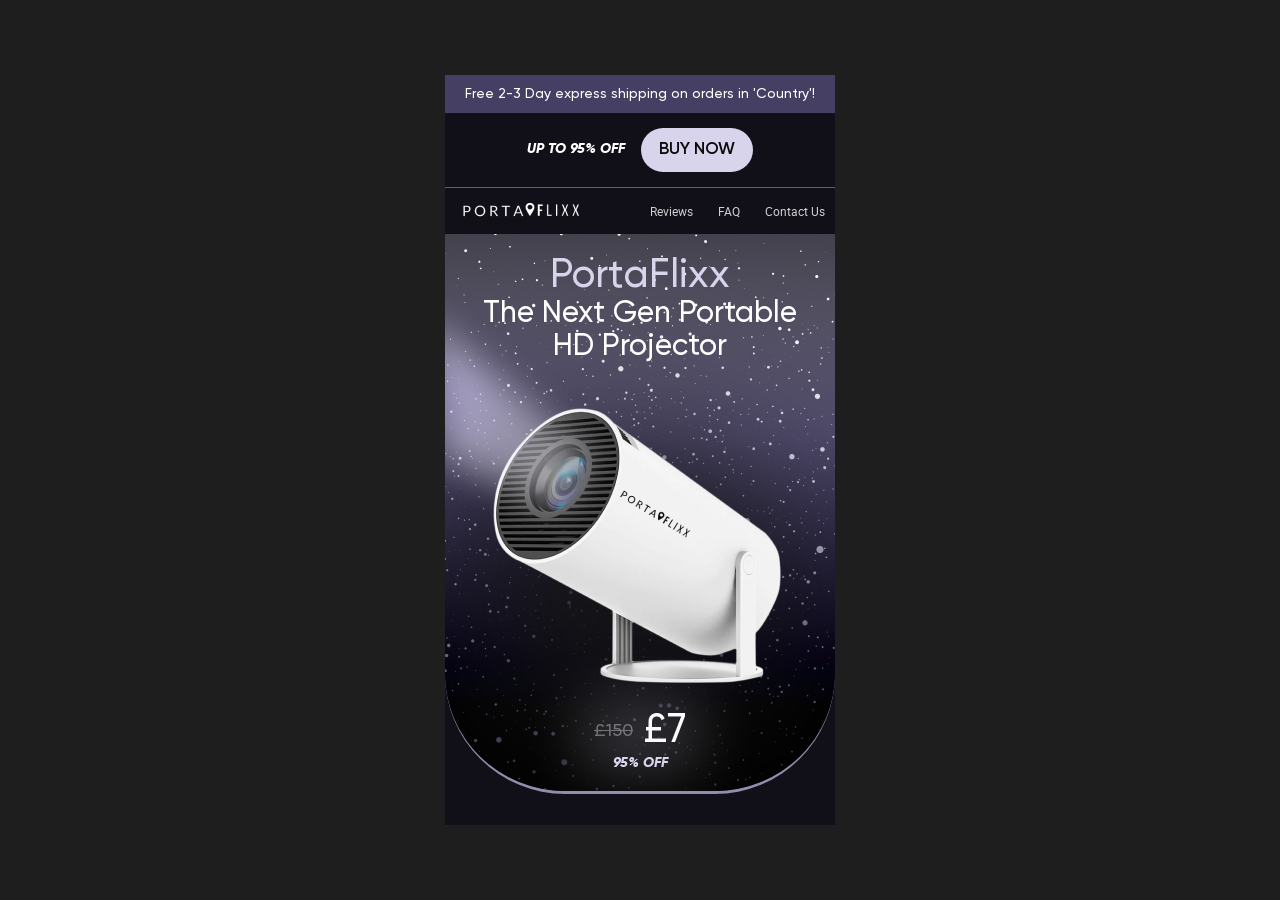
==== app/index.html @ 37bb4fdc "data loaded" ====
<!DOCTYPE html>
<html lang="en">
  <head>
    <meta charset="UTF-8" />
    <meta http-equiv="X-UA-Compatible" content="IE=edge" />
    <meta name="viewport" content="width=device-width, initial-scale=1.0" />
    <title>Document</title>
    <link rel="stylesheet" href="./css/style.css" />
    <script src="./js/app.js" defer></script>
  </head>
  <body>
    <div class="position">
      <div class="container">
        <div class="pre-header">
          <div class="pre-header__offer">
            Free 2-3 Day express shipping on orders in 'Country'!
          </div>
          <div class="pre-header__discount">
            <div class="pre-header__discount-descriptor discount-descriptor">
              Up to 95% off
            </div>
            <div class="pre-header__discount-button button">Buy now</div>
          </div>
        </div>

        <header class="header">
          <div class="header__logo">
            <a class="header__logo-link" href="#">
              <img
                class="header__logo-image"
                src="./images/src/logo.png"
                alt="Logo"
            /></a>
          </div>

          <nav class="header__nav nav">
            <ul class="nav__list">
              <li class="nav__item">
                <a class="nav__link" href="#">Reviews</a>
              </li>
              <li class="nav__item"><a class="nav__link" href="#">FAQ</a></li>
              <li class="nav__item">
                <a class="nav__link" href="#">Contact Us</a>
              </li>
            </ul>
          </nav>
        </header>

        <main class="page">
          <div class="page__main-block main-block">
            <img
              class="main-block__background"
              src="./images/src/background.png"
              alt="background"
            />
            <div class="main-block__wrapper">
              <div class="main-block__body">
                <div class="main-block__title-block title-block">
                  <h1 class="title-block__main-title">PortaFlixx</h1>
                  <h2 class="title-block__post-title">
                    the next gen portable HD projector
                  </h2>
                </div>

                <div class="main-block__content">
                  <div class="main-block__image-wrapper">
                    <img
                      class="main-block__image"
                      src="./images/src/mic.png"
                      alt="Mic"
                    />
                    <img
                      class="main-block__image-light"
                      src="./images/src/lightOfMic.png"
                      alt="light"
                    />
                  </div>

                  <div class="main-block__price-block price-block">
                    <div class="price-block__price"><span>£150</span> £7</div>
                    <div
                      class="main-block__discount discount-descriptor discount-descriptor--purple"
                    >
                      95% off
                    </div>
                  </div>
                </div>
              </div>
            </div>
          </div>
        </main>
      </div>
    </div>
  </body>
</html>
---- app/css/style.css ----
@font-face {
  font-family: "Roboto";
  src: url("../fonts/roboto-regular-webfont.woff2") format("woff2");
  font-weight: 400;
  font-style: normal;
}
@font-face {
  font-family: "Gilroy";
  src: url("../fonts/Gilroy-Medium.ttf") format("ttf");
  src: url("../fonts/Gilroy-Medium.woff2") format("woff2");
  font-weight: 500;
  font-style: normal;
}
@font-face {
  font-family: "Gilroy";
  src: url("../fonts/Gilroy-SemiboldItalic.ttf") format("ttf");
  src: url("../fonts/Gilroy-SemiboldItalic.woff2") format("woff2");
  font-weight: 700;
  font-style: italic;
}
@font-face {
  font-family: "Gilroy";
  src: url("../fonts/Gilroy-Semibold.ttf") format("ttf");
  src: url("../fonts/Gilroy-Semibold.woff2") format("woff2");
  font-weight: 700;
  font-style: normal;
}

* {
  padding: 0px;
  margin: 0px;
  border: none;
}

*,
*::before,
*::after {
  box-sizing: border-box;
}

a,
a:link,
a:visited {
  text-decoration: none;
  color: inherit;
}

a:hover {
  text-decoration: none;
}

aside,
nav,
footer,
header,
section,
main {
  display: block;
}

h1,
h2,
h3,
h4,
h5,
h6,
p {
  font-size: inherit;
  font-weight: inherit;
}

ul,
ul li {
  list-style: none;
}

img {
  vertical-align: top;
}

img,
svg {
  max-width: 100%;
  height: auto;
}

address {
  font-style: normal;
}

input,
textarea,
button,
select {
  font-family: inherit;
  font-size: inherit;
  color: inherit;
  background-color: transparent;
}

input::-ms-clear {
  display: none;
}

button,
input[type="submit"] {
  display: inline-block;
  box-shadow: none;
  background-color: transparent;
  background: none;
  cursor: pointer;
}

input:focus,
input:active,
button:focus,
button:active {
  outline: none;
}

button::-moz-focus-inner {
  padding: 0;
  border: 0;
}

label {
  cursor: pointer;
}

/* /////////////////global//////////////////// */

:root {
  --index: calc(1vw + 1vh);
}

html,
body {
  font-family: "Gilroy", sans-serif;
  font-weight: 500;
  font-style: normal;
  line-height: 130%;
  height: 100%;
  background-color: #1e1e1e;
  color: #fff;
}

body {
  font-size: 14px;
  overflow-x: hidden;
  min-width: 280px;
}

.button {
  font-size: 17px;
  color: #0b0b0b;
  font-weight: 600;
  text-transform: uppercase;
  display: inline-flex;
  justify-content: center;
  align-items: center;
  text-align: center;
  padding: 13px 18px;
  transition: all 0.2s ease-in-out;
  white-space: nowrap;
  background-color: #d8d4ec;
  border-radius: 40px;
  cursor: pointer;
}

.discount-descriptor {
  font-style: italic;
  font-weight: 600;
  line-height: 110%;
  text-transform: uppercase;
}

.discount-descriptor--purple {
  color: #d8d4ec;
}

.position {
  display: flex;
  justify-content: center;
  align-items: center;
  height: 100%;
}

.container {
  width: 390px;
  background: #111018;
}

/* ////////////////header//////////////// */

.pre-header__offer {
  text-align: center;
  padding: 10px;
  background: linear-gradient(0deg, #453f63 0%, #453f63 100%),
    linear-gradient(90deg, #928dab 0%, #1f1c2c 101.68%);
}
.pre-header__discount {
  display: flex;
  justify-content: center;
  align-items: center;
  gap: 16px;
  padding: 15px 10px;
}

.pre-header__discount-button:hover {
  background-color: #aba0e1;
}

.header {
  display: flex;
  align-items: center;
  justify-content: space-between;
  padding: 10px;
  border-top: 1px solid #626262;
}
.header__logo {
  width: 134px;
  height: 26px;
}
.nav__link {
  transition: color 0.2s ease-out;
}
.nav__link:hover {
  color: #fff;
}

.nav__list {
  font-family: "Roboto", sans-serif;
  color: rgba(255, 255, 255, 0.8);
  font-size: 12px;
  font-weight: 400;
  display: flex;
  justify-content: space-between;
}

.nav__item:not(:last-child) {
  margin-right: 25px;
}

/* ////////////////main-block//////////////// */

.page__main-block {
  overflow: hidden;
}
.main-block {
  position: relative;
  margin-bottom: 31px;
  background-blend-mode: soft-light, normal;
  backdrop-filter: blur(15px);
  border-radius: 0px 0px 120px 120px;
  border-bottom: 3px solid #928dab;
}
.main-block__wrapper {
  padding: 20px 10px;
}
.main-block__background {
  position: absolute;
  width: 100%;
  height: 100%;
}
.main-block__title-block {
  margin: 0 auto 25px;
}
.title-block {
  position: relative;
  text-align: center;
  max-width: 327px;
  z-index: 5;
}
.title-block__main-title {
  color: #d8d4ec;
  font-size: 40px;
  line-height: 110%;
}
.title-block__post-title {
  font-size: 30px;
  font-weight: 500;
  line-height: 110%;
  text-transform: capitalize;
}
.main-block__content {
  max-width: 315px;
  margin: 0 auto;
}
.main-block__image-wrapper {
  position: relative;
  margin-bottom: 10px;
  z-index: 1;
}
.main-block__image-wrapper::after {
  content: "";
  width: 303px;
  height: 263px;
  position: absolute;
  top: 80px;
  left: -5px;
  border-radius: 303px;
  background: #141414;
  filter: blur(75px);
  z-index: -1;
}
.main-block__image-light {
  position: absolute;
  left: -40px;
  top: -115px;
}
.price-block {
  position: relative;
  text-align: center;
  z-index: 1;
}
.price-block::after {
  content: "";
  position: absolute;
  width: 121px;
  height: 76px;
  left: 50%;
  top: 50%;
  transform: translate(-50%, -50%);
  background: radial-gradient(
    62.1% 55.7% at 52.11% 32.83%,
    rgba(204, 195, 248, 0.27) 0%,
    rgba(255, 255, 255, 0.15) 100%
  );
  filter: blur(30px);
}
.price-block__price {
  display: inline-flex;
  align-items: center;
  font-size: 40px;
  line-height: normal;
}
.price-block__price span {
  margin-right: 10px;
  color: #626262;
  font-size: 18px;
  line-height: 100%;
  text-decoration: line-through;
  text-transform: capitalize;
}
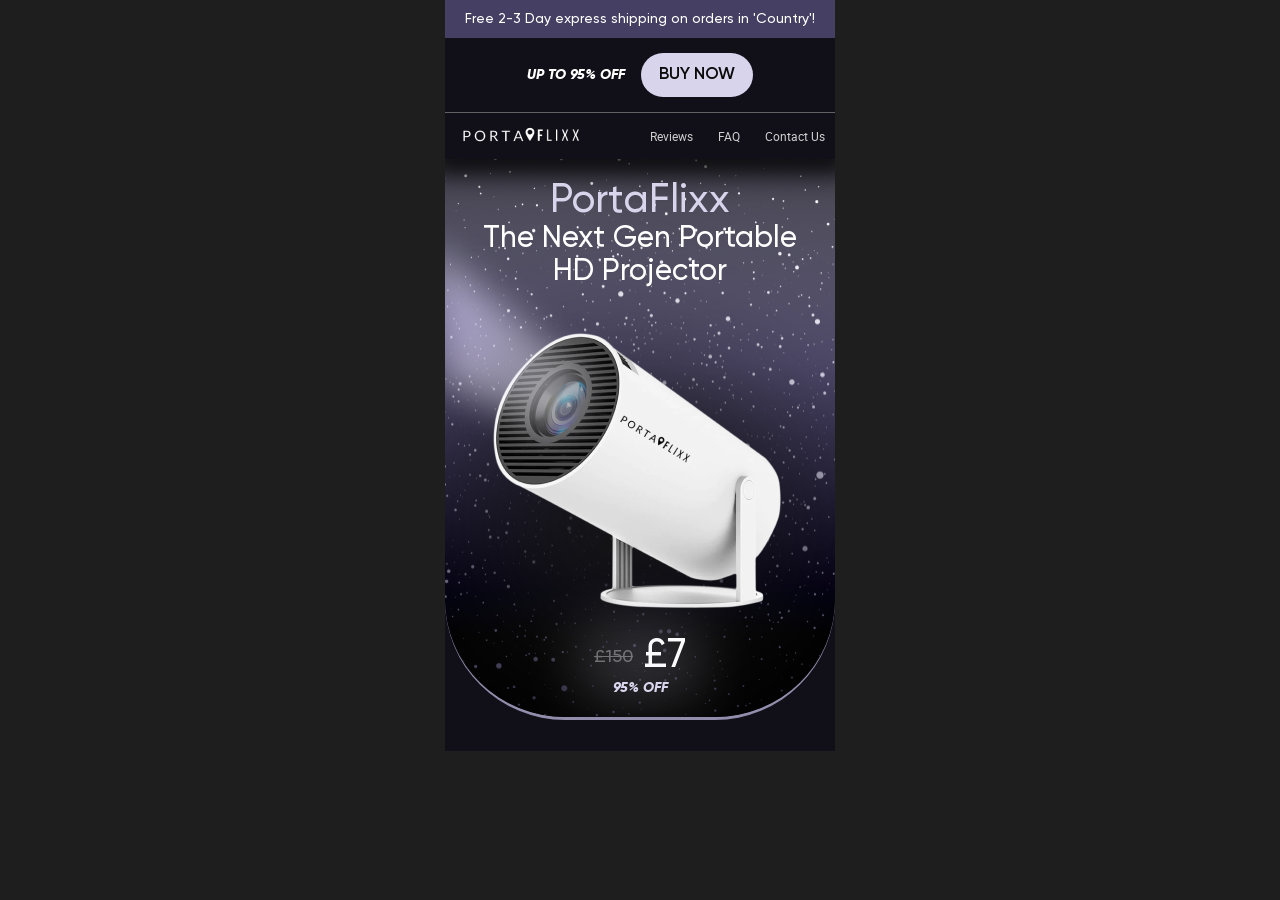
==== commit a6681bc3: "data updated" ====
--- a/app/index.html
+++ b/app/index.html
@@ -19,7 +19,7 @@
             <div class="pre-header__discount-descriptor discount-descriptor">
               Up to 95% off
             </div>
-            <div class="pre-header__discount-button button">Buy now</div>
+            <a class="pre-header__discount-button button" href="#">Buy now</a>
           </div>
         </div>
 
--- a/app/css/style.css
+++ b/app/css/style.css
@@ -42,7 +42,6 @@
 a:link,
 a:visited {
   text-decoration: none;
-  color: inherit;
 }
 
 a:hover {
@@ -181,8 +180,6 @@
 .position {
   display: flex;
   justify-content: center;
-  align-items: center;
-  height: 100%;
 }
 
 .container {
@@ -205,11 +202,9 @@
   gap: 16px;
   padding: 15px 10px;
 }
-
 .pre-header__discount-button:hover {
   background-color: #aba0e1;
 }
-
 .header {
   display: flex;
   align-items: center;
@@ -222,21 +217,19 @@
   height: 26px;
 }
 .nav__link {
+  color: rgba(255, 255, 255, 0.8);
   transition: color 0.2s ease-out;
 }
 .nav__link:hover {
   color: #fff;
 }
-
 .nav__list {
   font-family: "Roboto", sans-serif;
-  color: rgba(255, 255, 255, 0.8);
   font-size: 12px;
   font-weight: 400;
   display: flex;
   justify-content: space-between;
 }
-
 .nav__item:not(:last-child) {
   margin-right: 25px;
 }
@@ -253,6 +246,15 @@
   backdrop-filter: blur(15px);
   border-radius: 0px 0px 120px 120px;
   border-bottom: 3px solid #928dab;
+}
+.main-block::before {
+  content: "";
+  position: absolute;
+  top: 0;
+  left: 0;
+  width: 100%;
+  box-shadow: 0px 0px 25px 15px rgba(0, 0, 0, 0.9);
+  z-index: 1;
 }
 .main-block__wrapper {
   padding: 20px 10px;
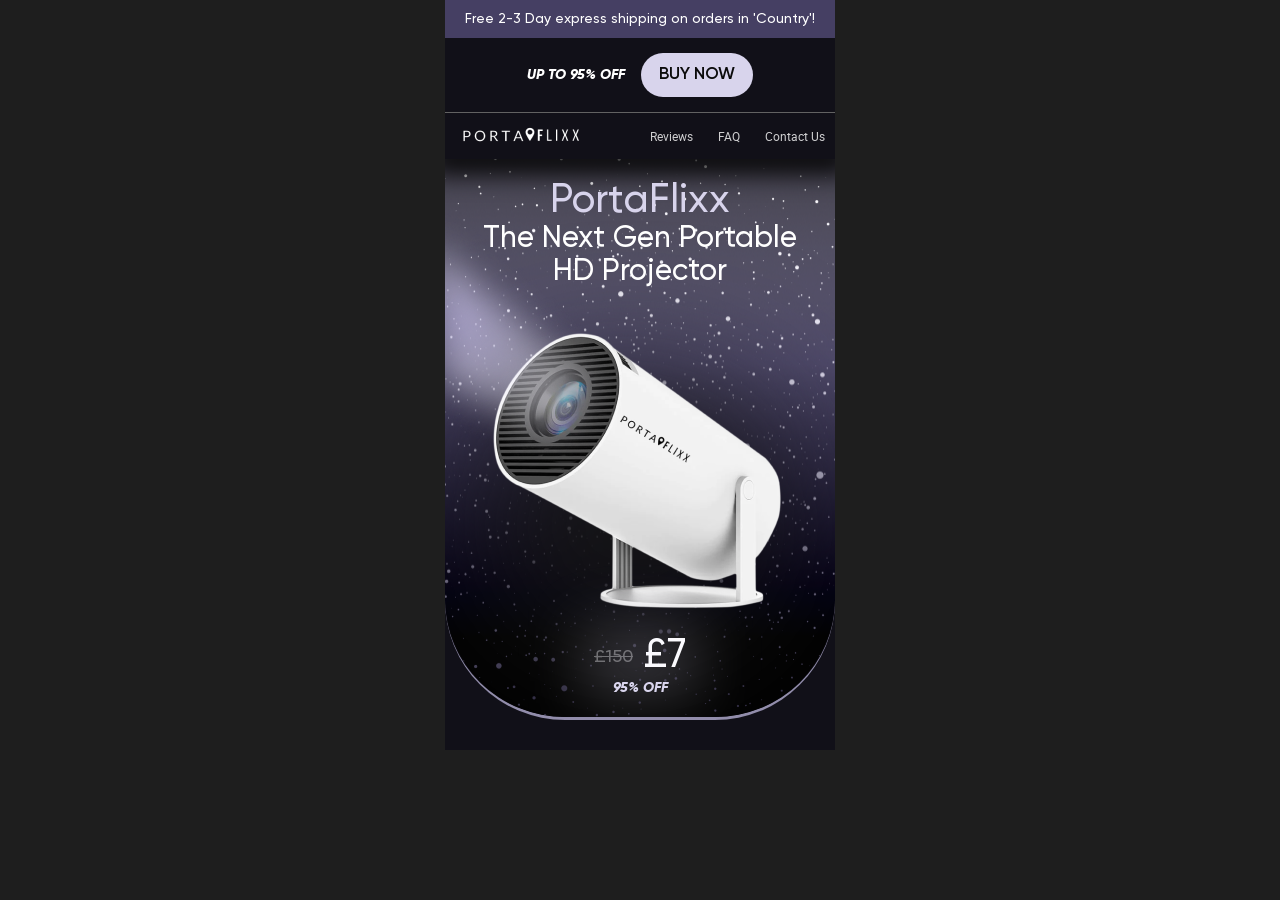
==== commit 0a644aed: "data updated" ====
--- a/app/index.html
+++ b/app/index.html
@@ -9,87 +9,85 @@
     <script src="./js/app.js" defer></script>
   </head>
   <body>
-    <div class="position">
-      <div class="container">
-        <div class="pre-header">
-          <div class="pre-header__offer">
-            Free 2-3 Day express shipping on orders in 'Country'!
+    <div class="container">
+      <div class="pre-header">
+        <div class="pre-header__offer">
+          Free 2-3 Day express shipping on orders in 'Country'!
+        </div>
+        <div class="pre-header__discount">
+          <div class="pre-header__discount-descriptor discount-descriptor">
+            Up to 95% off
           </div>
-          <div class="pre-header__discount">
-            <div class="pre-header__discount-descriptor discount-descriptor">
-              Up to 95% off
-            </div>
-            <a class="pre-header__discount-button button" href="#">Buy now</a>
-          </div>
+          <a class="pre-header__discount-button button" href="#">Buy now</a>
+        </div>
+      </div>
+
+      <header class="header">
+        <div class="header__logo">
+          <a class="header__logo-link" href="#">
+            <img
+              class="header__logo-image"
+              src="./images/src/logo.png"
+              alt="Logo"
+          /></a>
         </div>
 
-        <header class="header">
-          <div class="header__logo">
-            <a class="header__logo-link" href="#">
-              <img
-                class="header__logo-image"
-                src="./images/src/logo.png"
-                alt="Logo"
-            /></a>
-          </div>
+        <nav class="header__nav nav">
+          <ul class="nav__list">
+            <li class="nav__item">
+              <a class="nav__link" href="#">Reviews</a>
+            </li>
+            <li class="nav__item"><a class="nav__link" href="#">FAQ</a></li>
+            <li class="nav__item">
+              <a class="nav__link" href="#">Contact Us</a>
+            </li>
+          </ul>
+        </nav>
+      </header>
 
-          <nav class="header__nav nav">
-            <ul class="nav__list">
-              <li class="nav__item">
-                <a class="nav__link" href="#">Reviews</a>
-              </li>
-              <li class="nav__item"><a class="nav__link" href="#">FAQ</a></li>
-              <li class="nav__item">
-                <a class="nav__link" href="#">Contact Us</a>
-              </li>
-            </ul>
-          </nav>
-        </header>
+      <main class="page">
+        <div class="page__main-block main-block">
+          <img
+            class="main-block__background"
+            src="./images/src/background.png"
+            alt="background"
+          />
+          <div class="main-block__wrapper">
+            <div class="main-block__body">
+              <div class="main-block__title-block title-block">
+                <h1 class="title-block__main-title">PortaFlixx</h1>
+                <h2 class="title-block__post-title">
+                  the next gen portable HD projector
+                </h2>
+              </div>
 
-        <main class="page">
-          <div class="page__main-block main-block">
-            <img
-              class="main-block__background"
-              src="./images/src/background.png"
-              alt="background"
-            />
-            <div class="main-block__wrapper">
-              <div class="main-block__body">
-                <div class="main-block__title-block title-block">
-                  <h1 class="title-block__main-title">PortaFlixx</h1>
-                  <h2 class="title-block__post-title">
-                    the next gen portable HD projector
-                  </h2>
+              <div class="main-block__content">
+                <div class="main-block__image-wrapper">
+                  <img
+                    class="main-block__image"
+                    src="./images/src/mic.png"
+                    alt="Mic"
+                  />
+                  <img
+                    class="main-block__image-light"
+                    src="./images/src/lightOfMic.png"
+                    alt="light"
+                  />
                 </div>
 
-                <div class="main-block__content">
-                  <div class="main-block__image-wrapper">
-                    <img
-                      class="main-block__image"
-                      src="./images/src/mic.png"
-                      alt="Mic"
-                    />
-                    <img
-                      class="main-block__image-light"
-                      src="./images/src/lightOfMic.png"
-                      alt="light"
-                    />
-                  </div>
-
-                  <div class="main-block__price-block price-block">
-                    <div class="price-block__price"><span>£150</span> £7</div>
-                    <div
-                      class="main-block__discount discount-descriptor discount-descriptor--purple"
-                    >
-                      95% off
-                    </div>
+                <div class="main-block__price-block price-block">
+                  <div class="price-block__price"><span>£150</span> £7</div>
+                  <div
+                    class="main-block__discount discount-descriptor discount-descriptor--purple"
+                  >
+                    95% off
                   </div>
                 </div>
               </div>
             </div>
           </div>
-        </main>
-      </div>
+        </div>
+      </main>
     </div>
   </body>
 </html>
--- a/app/css/style.css
+++ b/app/css/style.css
@@ -177,14 +177,11 @@
   color: #d8d4ec;
 }
 
-.position {
-  display: flex;
-  justify-content: center;
-}
-
 .container {
-  width: 390px;
+  max-width: 390px;
+  margin: 0 auto;
   background: #111018;
+  padding-bottom: 30px;
 }
 
 /* ////////////////header//////////////// */
@@ -241,9 +238,6 @@
 }
 .main-block {
   position: relative;
-  margin-bottom: 31px;
-  background-blend-mode: soft-light, normal;
-  backdrop-filter: blur(15px);
   border-radius: 0px 0px 120px 120px;
   border-bottom: 3px solid #928dab;
 }
